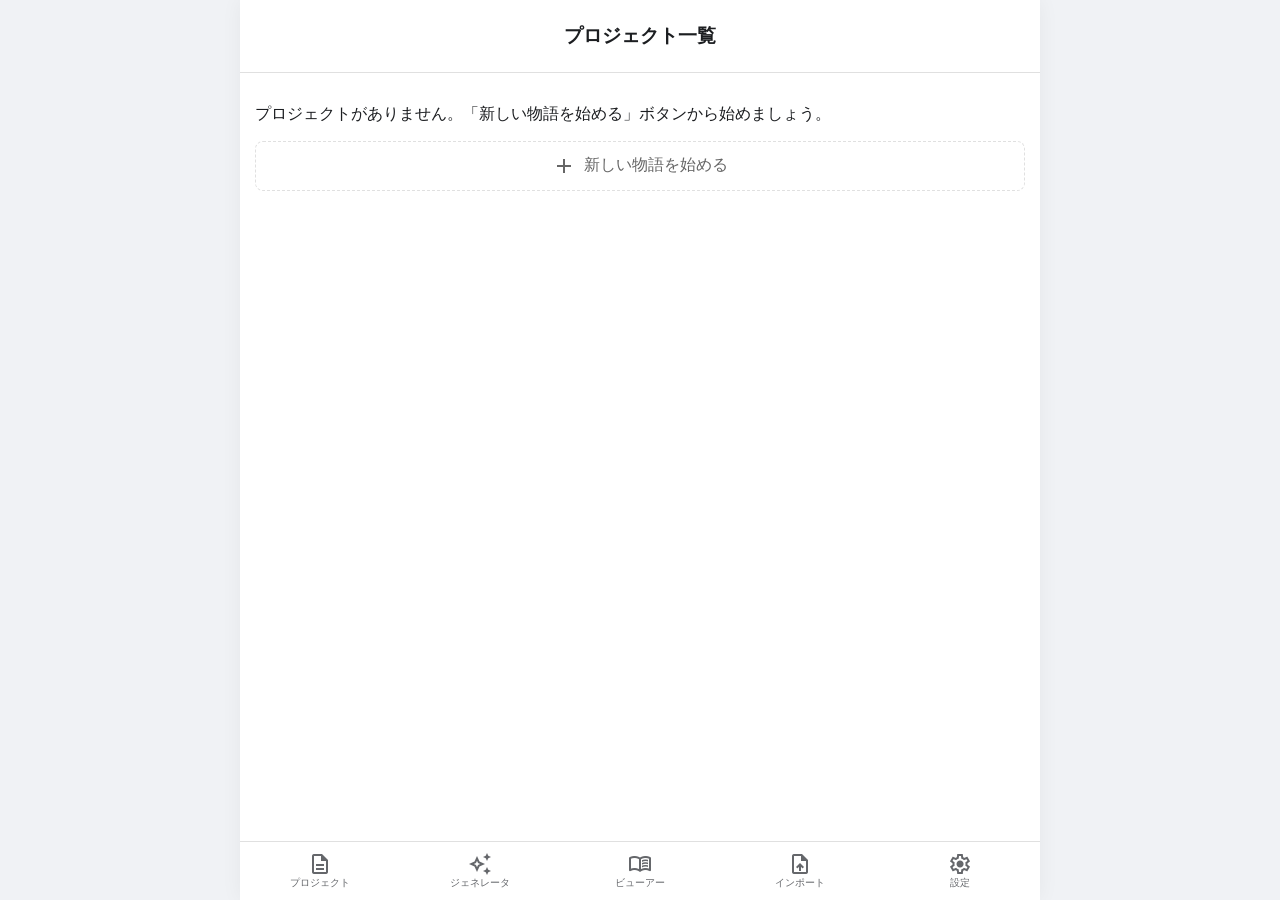
==== index.html @ 687bf442 "initial commit" ====
<!DOCTYPE html>
<html lang="ja">
<head>
  <meta charset="UTF-8">
  <meta name="viewport" content="width=device-width, initial-scale=1.0">
  <title>AI協創インタラクティブノベル</title>
  <link rel="stylesheet" href="style.css">
  <link rel="stylesheet" href="https://fonts.googleapis.com/css2?family=Material+Symbols+Outlined:opsz,wght,FILL,GRAD@24,400,0,0" />
  <style>
    .card-meta {
      font-size: 0.8em;
      color: #666;
      margin-top: -10px;
    }
  </style>
</head>
<body>

  <!-- Page: Project List -->
  <div id="project-list-page" class="page">
    <header class="page-header">
      <h1>プロジェクト一覧</h1>
      <!-- ヘッダーのアクションボタンはフッターに移動 -->
    </header>
    <main class="page-content" id="project-cards-container">
      <!-- Project cards will be inserted here by JavaScript -->
      <button id="new-project-btn" class="add-list-item-btn"><span class="material-symbols-outlined">add</span>新しい物語を始める</button>
    </main>
    <input type="file" id="import-file-input" accept=".json" style="display: none;">
    <footer class="app-menu">
      <button class="app-menu-btn active" data-target="project-list-page"><span class="material-symbols-outlined">description</span><span class="app-menu-label">プロジェクト</span></button>
      <button class="app-menu-btn" data-action="open-generator"><span class="material-symbols-outlined">auto_awesome</span><span class="app-menu-label">ジェネレータ</span></button>
      <button class="app-menu-btn" data-action="open-viewer"><span class="material-symbols-outlined">menu_book</span><span class="app-menu-label">ビューアー</span></button>
      <button class="app-menu-btn" data-action="import"><span class="material-symbols-outlined">upload_file</span><span class="app-menu-label">インポート</span></button>
      <div id="footer-menu-container" class="app-menu-btn">
        <div id="footer-menu-options" style="display: none;">
            <button id="theme-toggle-btn" class="input-mode-btn" title="テーマ切替"><span class="material-symbols-outlined">dark_mode</span></button>
            <button id="api-key-settings-btn" class="input-mode-btn" title="APIキー設定"><span class="material-symbols-outlined">vpn_key</span></button>
        </div>
        <button id="main-footer-menu-btn" class="app-menu-btn" style="padding:0; margin:0;"><span class="material-symbols-outlined">settings</span><span class="app-menu-label">設定</span></button>
      </div>
    </footer>
  </div>

  <!-- Page: Project Detail (Episode List) -->
  <div id="project-detail-page" class="page" style="display: none;">
    <header class="page-header sticky">
      <button class="back-btn" data-target="project-list-page"><span class="material-symbols-outlined">arrow_back</span></button>
      <div class="header-title-group">
        <h1 id="project-title">プロジェクトタイトル</h1>
        <button id="edit-project-title-btn" class="edit-title-btn"><span class="material-symbols-outlined">edit_square</span></button>
      </div>
      <button id="project-settings-btn" class="header-action-btn settings-btn"><span class="material-symbols-outlined">settings</span></button>
    </header>
    <main class="page-content" id="episode-cards-container">
      <!-- Episode cards will be inserted here by JavaScript -->
      <button id="new-episode-btn" class="add-list-item-btn"><span class="material-symbols-outlined">add</span>新しいエピソードを作成</button>
    </main>
    <footer class="app-menu">
      <button id="footer-back-to-project-list" class="app-menu-btn active"><span class="material-symbols-outlined">description</span><span class="app-menu-label">プロジェクト</span></button>
      <button class="app-menu-btn" data-action="open-generator"><span class="material-symbols-outlined">auto_awesome</span><span class="app-menu-label">ジェネレータ</span></button>
      <button class="app-menu-btn" data-action="open-viewer"><span class="material-symbols-outlined">menu_book</span><span class="app-menu-label">ビューアー</span></button>
      <button class="app-menu-btn" data-action="import"><span class="material-symbols-outlined">upload_file</span><span class="app-menu-label">インポート</span></button>
      <div class="app-menu-btn"> <!-- idは重複させないため、project-list-pageのものだけにする -->
        <div style="display: none;"> <!-- このページのメニューは機能しないため非表示 -->
            <button class="input-mode-btn" title="テーマ切替"><span class="material-symbols-outlined">dark_mode</span></button>
            <button class="input-mode-btn" title="APIキー設定"><span class="material-symbols-outlined">vpn_key</span></button>
        </div>
        <button class="app-menu-btn" style="padding:0; margin:0;"><span class="material-symbols-outlined">settings</span><span class="app-menu-label">設定</span></button>
      </div>
    </footer>
  </div>

  <!-- Page: Episode Editor -->
  <div id="episode-editor-page" class="page" style="display: none;">
    <header class="page-header sticky">
      <button class="back-btn" data-target="project-detail-page"><span class="material-symbols-outlined">arrow_back</span></button>
      <div class="header-title-group">
        <!-- 文字数インジケーターコンテナ -->
        <div id="char-count-indicator-container" class="char-count-indicator">
          <div class="indicator-track">
            <div class="indicator-point">少</div>
            <div class="indicator-point">適切</div>
            <div class="indicator-point">多</div>
            <div id="indicator-marker" class="indicator-marker"></div>
          </div>
          <span id="episode-char-count" class="char-count-display"></span>
        </div>
        <h1 id="episode-title">エピソードタイトル</h1>
        <button id="edit-episode-title-btn" class="edit-title-btn"><span class="material-symbols-outlined">edit_square</span></button>
      </div>
      <!-- Header Menu -->
      <div id="header-menu-container">
        <button id="header-menu-btn" class="header-action-btn"><span class="material-symbols-outlined">more_vert</span></button>
        <div id="header-menu-popover" class="popover" style="display: none;">
          <!-- Character Manager -->
          <button id="manage-characters-btn" class="popover-action-btn"><span class="material-symbols-outlined">group</span>キャラクター管理</button>
          <button id="ai-settings-btn" class="popover-action-btn"><span class="material-symbols-outlined">psychology_alt</span>AI設定</button>
          <button id="add-character-btn" class="popover-action-btn"><span class="material-symbols-outlined">person_add</span>キャラクター追加</button>
          <button id="complete-episode-btn" class="popover-action-btn" title="このエピソードを完了させます"><span class="material-symbols-outlined">check_circle</span>エピソード完了</button>
        </div>
      </div>
    </header>
    <main class="page-content" id="chat-container">
      <!-- Chat messages will be inserted here -->
    </main>
    <footer class="chat-footer">
      <div class="input-bar">
        <textarea id="player-input" placeholder="ここに「行動」「発言」「心の声」を入力..." rows="2"></textarea>
        <div class="input-bar-controls">
          <div class="length-slider-container">
            <span id="length-value-display">200</span>
            <input type="range" id="length-control-slider" min="100" max="1000" step="100" value="200">
          </div>
          <div class="chat-buttons">
            <button id="ai-generate-btn" class="chat-control-btn" title="入力してAIに応答を生成させる"><span class="material-symbols-outlined">auto_awesome</span></button>
            <div id="input-mode-container">
              <div id="input-mode-options" style="display: none;">
                <button class="input-mode-btn" data-mode="system" title="システム指示"><span class="material-symbols-outlined">settings_suggest</span></button>
                <button class="input-mode-btn" data-mode="thought" title="心の声"><span class="material-symbols-outlined">psychology</span></button>
                <button class="input-mode-btn" data-mode="speech" title="発言"><span class="material-symbols-outlined">record_voice_over</span></button>
                <button class="input-mode-btn" data-mode="action" title="行動"><span class="material-symbols-outlined">directions_run</span></button>
              </div>
              <button id="main-input-mode-btn" class="input-mode-btn active" data-mode="action" title="入力モード切替"><span class="material-symbols-outlined">directions_run</span></button>
            </div>
            <button id="send-only-btn" class="chat-control-btn" title="入力のみ追加（AI応答なし）"><span class="material-symbols-outlined">send</span></button>
          </div>
        </div>
      </div>
    </footer>
  </div>

  <!-- Settings Modal -->
  <div id="settings-modal-overlay" style="display: none;">
    <div id="settings-modal">
      <h2>プロジェクト設定</h2>
      <div class="modal-content">
        <label for="world-setting-input">世界観</label>
        <textarea id="world-setting-input" rows="5" placeholder="例: 剣と魔法が存在する中世ヨーロッパ風のファンタジー世界。エルフやドワーフなどの亜人も共存している。"></textarea>

        <label for="protagonist-setting-input">主人公設定</label>
        <textarea id="protagonist-setting-input" rows="3" placeholder="例: 17歳の高校生、鈴木太郎。ある日トラックに轢かれ異世界へ。特別なスキルはないが、持ち前の人の良さと現代知識で困難を乗り越える。"></textarea>

        <label for="protagonist-pronoun-input">主人公の一人称代名詞</label>
        <input type="text" id="protagonist-pronoun-input" placeholder="例: 俺、私、僕 (AIが一人称視点で描写する際に使用)">

        <div class="modal-label-group">
          <label>プロジェクト全体の登場人物</label>
          <button id="add-project-character-btn" class="add-char-in-modal-btn"><span class="material-symbols-outlined">person_add</span>追加</button>
        </div>
        <div id="project-character-editor" class="character-editor-container">
          <div id="project-character-list-container" class="character-list-column">
            <!-- Character list will be rendered here -->
          </div>
          <div id="project-character-detail-area" class="character-detail-column" style="display: none;">
            <label for="edit-char-name-input">名前</label>
            <input type="text" id="edit-char-name-input" placeholder="キャラクター名">
            <label for="edit-char-faction-input">勢力</label>
            <div class="faction-input-wrapper">
              <input type="text" id="edit-char-faction-input" list="faction-suggestions" placeholder="所属する勢力名 (例: 王国, ギルド)" class="has-icon">
              <datalist id="faction-suggestions"></datalist>
            </div>
            <label for="edit-char-desc-input">説明</label>
            <textarea id="edit-char-desc-input" rows="4" placeholder="キャラクター説明"></textarea>
            <button id="delete-char-btn" class="delete-char-btn"><span class="material-symbols-outlined">delete</span>このキャラクターを削除</button>
          </div>
        </div>
      </div>
      <!-- ボタンは自動保存化に伴い不要になったため削除 -->
    </div>
  </div>

  <!-- Character Modal -->
  <div id="character-modal-overlay" style="display: none;">
    <div id="character-modal">
      <h2>キャラクター追加</h2>
      <div class="modal-content">
        <label for="character-name-input">キャラクター名</label>
        <input type="text" id="character-name-input" placeholder="例: 剣士アレク">

        <label for="character-desc-input">キャラクター説明</label>
        <textarea id="character-desc-input" rows="4" placeholder="例: 王国一の剣の腕を持つが、お人好しな性格。"></textarea>
      </div>
      <div class="modal-actions">
        <button id="close-character-btn" class="modal-action-btn" title="閉じる"><span class="material-symbols-outlined">close</span></button>
        <button id="save-character-btn" class="modal-action-btn primary" title="保存"><span class="material-symbols-outlined">save</span></button>
      </div>
    </div>
  </div>

  <!-- Character Management Modal -->
  <div id="character-management-modal-overlay" style="display: none;">
    <div id="character-management-modal">
      <h2>キャラクター管理</h2>
      <div class="modal-content">
        <p class="modal-description">このエピソードに登場させるキャラクターを選択してください。</p>
        <div id="character-list-popover" class="character-list-in-modal">
          <!-- Character list will be rendered here by JS -->
        </div>
      </div>
      <div class="modal-actions">
        <button id="close-character-management-btn" class="modal-action-btn" title="閉じる"><span class="material-symbols-outlined">close</span></button>
      </div>
    </div>
  </div>

  <!-- AI Settings Modal -->
  <div id="ai-settings-modal-overlay" style="display: none;">
    <div id="ai-settings-modal">
      <h2>AI設定</h2>
      <div class="modal-content">
        <div class="setting-row">
          <label>AIの視点</label>
          <div id="perspective-buttons" class="button-group">
            <button class="perspective-btn" data-perspective="third">三人称</button>
            <button class="perspective-btn" data-perspective="first">一人称</button>
          </div>
        </div>
      </div>
      <div class="modal-actions">
        <button id="close-ai-settings-btn" class="modal-action-btn" title="閉じる"><span class="material-symbols-outlined">close</span></button>
        <button id="save-ai-settings-btn" class="modal-action-btn primary" title="保存"><span class="material-symbols-outlined">save</span></button>
      </div>
    </div>
  </div>

  <!-- Novel Viewer Modal -->
  <div id="novel-viewer-overlay" style="display: none;">
    <div id="novel-viewer">
      <div class="novel-page">
        <div id="novel-content" class="novel-content-inner">
          <!-- Novel text will be rendered here -->
        </div>
      </div>
    </div>
    <button id="next-episode-btn" class="novel-viewer-nav-btn left" style="display: none;" title="次のエピソードへ">
      <span class="material-symbols-outlined">chevron_left</span>
    </button>
    <button id="close-novel-viewer-btn" class="novel-viewer-close-btn">
      <span class="material-symbols-outlined">close</span>
    </button>
  </div>

  <!-- Viewer Selection Modal -->
  <div id="viewer-selection-modal-overlay" style="display: none;">
    <div id="viewer-selection-modal">
      <h2 id="viewer-selection-title">プロジェクトを選択</h2>
      <div id="viewer-selection-content" class="modal-content">
        <!-- Project/Episode list will be rendered here -->
      </div>
      <div class="modal-actions">
        <button id="viewer-selection-back-btn" class="modal-action-btn" title="戻る" style="display: none;"><span class="material-symbols-outlined">arrow_back</span></button>
        <button id="close-viewer-selection-btn" class="modal-action-btn" title="閉じる"><span class="material-symbols-outlined">close</span></button>
      </div>
    </div>
  </div>

  <!-- Global Loading Overlay -->
  <div id="global-loading-overlay" style="display: none;">
    <div id="loading-text" class="loading-text"></div>
  </div>

  <!-- Generator Modal -->
  <div id="generator-modal-overlay" style="display: none;">
    <div id="generator-modal">
      <h2>ジェネレーター</h2>
      <div class="modal-content">
        <!-- Main Generator Screen -->
        <div id="generator-main-screen">
          <p class="modal-description">生成したい項目を選択してください。</p>
          <div id="generator-grid">
            <button class="generator-btn" data-generator="world"><span class="material-symbols-outlined">public</span><span>世界観</span></button>
            <button class="generator-btn" data-generator="protagonist"><span class="material-symbols-outlined">person</span><span>主人公</span></button>
            <button class="generator-btn" data-generator="character"><span class="material-symbols-outlined">groups</span><span>キャラクター</span></button>
            <button class="generator-btn unimplemented" data-generator="event"><span class="unimplemented-tag">未実装</span><span class="material-symbols-outlined">bolt</span><span>導入イベント</span></button>
            <button class="generator-btn unimplemented" data-generator="quest"><span class="unimplemented-tag">未実装</span><span class="material-symbols-outlined">flag</span><span>目的/クエスト</span></button>
            <button class="generator-btn unimplemented" data-generator="item"><span class="unimplemented-tag">未実装</span><span class="material-symbols-outlined">diamond</span><span>アイテム</span></button>
            <button class="generator-btn unimplemented" data-generator="naming"><span class="unimplemented-tag">未実装</span><span class="material-symbols-outlined">badge</span><span>ネーミング</span></button>
          </div>
        </div>

        <!-- World Generator Screen -->
        <div id="generator-world-screen" style="display: none;">
          <div class="generator-screen-header">
            <button id="back-to-generator-main-btn" class="back-btn"><span class="material-symbols-outlined">arrow_back</span></button>
            <h3>世界観ジェネレーター</h3>
          </div>
          <label for="world-keywords-input">キーワード</label>
          <textarea id="world-keywords-input" rows="2" placeholder="例: 魔法, 荒廃した世界, スチームパンク"></textarea>
          <button id="generate-world-btn" class="generate-btn-main"><span class="material-symbols-outlined">auto_awesome</span>生成する</button>
          <label for="world-result-output">生成結果</label>
          <textarea id="world-result-output" rows="6" placeholder="ここに世界観の設定が生成されます..."></textarea>
          <button id="regenerate-world-btn" class="regenerate-btn"><span class="material-symbols-outlined">replay</span>再生成</button>
          <p class="modal-description">この設定をどうしますか？</p>
          <div class="generator-action-buttons">
            <button id="create-project-from-world-btn" class="action-btn-secondary">新規プロジェクトとして作成</button>
            <button id="copy-world-to-project-btn" class="action-btn-secondary">既存プロジェクトにコピー</button>
          </div>
        </div>

        <!-- Protagonist Generator Screen -->
        <div id="generator-protagonist-screen" style="display: none;">
          <div class="generator-screen-header">
            <button class="back-to-generator-main-btn back-btn"><span class="material-symbols-outlined">arrow_back</span></button>
            <h3>主人公ジェネレーター</h3>
          </div>
          <label for="protagonist-keywords-input">キーワード</label>
          <textarea id="protagonist-keywords-input" rows="2" placeholder="例: 高校生, 優しい, 巻き込まれ体質"></textarea>
          <button id="generate-protagonist-btn" class="generate-btn-main"><span class="material-symbols-outlined">auto_awesome</span>生成する</button>
          <label for="protagonist-result-output">生成結果</label>
          <textarea id="protagonist-result-output" rows="6" placeholder="ここに主人公の設定が生成されます..."></textarea>
          <button id="regenerate-protagonist-btn" class="regenerate-btn"><span class="material-symbols-outlined">replay</span>再生成</button>
          <p class="modal-description">この設定をどうしますか？</p>
          <div class="generator-action-buttons">
            <button id="create-project-from-protagonist-btn" class="action-btn-secondary">新規プロジェクトの主人公に設定</button>
            <button id="copy-protagonist-to-project-btn" class="action-btn-secondary">既存プロジェクトの主人公に設定</button>
          </div>
        </div>

        <!-- Character Generator Screen -->
        <div id="generator-character-screen" style="display: none;">
          <div class="generator-screen-header">
            <button class="back-to-generator-main-btn back-btn"><span class="material-symbols-outlined">arrow_back</span></button>
            <h3>キャラクタージェネレーター</h3>
          </div>
          <label for="character-keywords-input">キーワード</label>
          <textarea id="character-keywords-input" rows="2" placeholder="例: 寡黙な剣士, 元暗殺者, 甘いもの好き"></textarea>
          <button id="generate-character-btn" class="generate-btn-main"><span class="material-symbols-outlined">auto_awesome</span>生成する</button>
          <label for="character-result-output">生成結果</label>
          <textarea id="character-result-output" rows="6" placeholder="ここにキャラクターの設定が生成されます..."></textarea>
          <button id="regenerate-character-btn" class="regenerate-btn"><span class="material-symbols-outlined">replay</span>再生成</button>
          <p class="modal-description">この設定をどうしますか？</p>
          <div class="generator-action-buttons">
            <button id="copy-character-to-project-btn" class="action-btn-secondary">既存プロジェクトに追加</button>
          </div>
        </div>
      </div>
      <div class="modal-actions">
        <button id="close-generator-btn" class="modal-action-btn" title="閉じる"><span class="material-symbols-outlined">close</span></button>
      </div>
    </div>
  </div>

  <!-- Generator Project Selection Modal -->
  <div id="generator-project-selection-overlay" style="display: none;">
    <div id="generator-project-selection-modal">
      <h2>コピー先のプロジェクトを選択</h2>
      <div class="modal-content">
        <ul id="generator-project-selection-list" class="viewer-selection-list">
          <!-- Project list will be rendered here -->
        </ul>
      </div>
      <div class="modal-actions">
        <button id="close-generator-project-selection-btn" class="modal-action-btn" title="閉じる"><span class="material-symbols-outlined">close</span></button>
      </div>
    </div>
  </div>

   <script src="script.js"></script>
   <script src="generator.js"></script>
</body>
</html>
---- style.css ----
/* --- Color Variables --- */
:root {
  --bg-color: #f0f2f5;
  --page-bg-color: #ffffff;
  --text-color: #1c1e21;
  --secondary-text-color: #666;
  --border-color: #e0e0e0;
  --card-bg-color: #f9f9f9;
  --card-border-color: #e9e9e9;
  --icon-color: #65676b;
  --fab-bg-color: #007bff;
  --fab-text-color: white;
  --player-bubble-bg: #0084ff;
  --player-bubble-text: white;
  --ai-bubble-bg: #e4e6eb;
  --ai-bubble-text: #050505;
  --system-question-bg: #fffbe6;
  --system-question-border: #ffe58f;
  --system-question-text: #8a6d3b;
  --player-system-bg: #e7f3ff;
  --player-system-text: #005a9e;
  --player-system-border: #b3d7ff;
  --input-bar-border: #ccc;
  --input-bar-bg: #fff;
  --slider-track-bg: #ddd;
  --modal-overlay-bg: rgba(0, 0, 0, 0.6);
}

.dark-mode {
  --bg-color: #18191a;
  --page-bg-color: #242526;
  --text-color: #e4e6eb;
  --secondary-text-color: #b0b3b8;
  --border-color: #3a3b3c;
  --card-bg-color: #3a3b3c;
  --card-border-color: #4e4f50;
  --icon-color: #b0b3b8;
  --ai-bubble-bg: #3a3b3c;
  --ai-bubble-text: #e4e6eb;
  --system-question-bg: #4d442a;
  --system-question-border: #6e5f3a;
  --system-question-text: #fffbe6;
  --player-system-bg: #004a7c;
  --player-system-text: #e7f3ff;
  --player-system-border: #005a9e;
  --input-bar-border: #4e4f50;
  --input-bar-bg: #3a3b3c;
  --slider-track-bg: #555;
  --add-bubble-btn-color: var(--secondary-text-color);
  --modal-overlay-bg: rgba(0, 0, 0, 0.8);
}

/* --- General --- */
body {
  font-family: -apple-system, BlinkMacSystemFont, 'Segoe UI', Roboto, 'Helvetica Neue', Arial, sans-serif;
  margin: 0;
  background-color: var(--bg-color);
  color: var(--text-color);
  -webkit-font-smoothing: antialiased;
  -moz-osx-font-smoothing: grayscale;
}

/* --- Page Layout --- */
.page {
  display: flex;
  flex-direction: column;
  min-height: 100vh;
  max-width: 800px;
  margin: 0 auto;
  background-color: var(--page-bg-color);
  box-shadow: 0 0 20px rgba(0, 0, 0, 0.05);
}

.page-header {
  display: flex;
  align-items: center;
  padding: 10px 10px; /* 左右のpaddingを少し詰める */
  border-bottom: 1px solid var(--border-color);
}

.page-header.sticky {
  position: sticky;
  top: 0;
  background-color: var(--page-bg-color);
  z-index: 10;
}

.header-title-group {
  display: flex;
  align-items: center;
  margin: 0 auto; /* 左右のマージンを自動で設定し、グループ自体を中央に配置 */
  min-width: 0; /* タイトルが長い場合にレイアウトが崩れるのを防ぐ */
}

.page-header h1 {
  font-size: 1.2em;
  padding: 0 10px;
  /* タイトルが長い場合に省略記号を表示 */
  overflow: hidden;
  text-overflow: ellipsis;
  white-space: nowrap;
  text-align: center;
  flex-grow: 1; /* 残りのスペースを埋めるようにして、後続の要素を右に押しやる */
}

.char-count-display {
  font-size: 0.7em; /* フォントをさらに小さく */
  font-weight: bold;
  color: var(--secondary-text-color);
  background-color: var(--bg-color);
  padding: 2px 6px; /* パディングを調整 */
  border-radius: 8px; /* 角丸を調整 */
  white-space: nowrap;
  /* margin-right は親要素で管理するため削除 */
}

.edit-title-btn {
  background: none;
  border: none;
  cursor: pointer;
  padding: 0 5px;
  opacity: 0.6;
  color: var(--icon-color);
  display: inline-flex;
  align-items: center;
  justify-content: center;
}

.edit-title-btn .material-symbols-outlined {
  font-size: 20px; /* アイコンのサイズを調整 */
}

.page-content {
  flex-grow: 1;
  padding: 15px;
  overflow-y: auto;
  /* 下部アプリメニューに隠れないように、十分な下パディングを確保 */
  padding-bottom: 80px;
  overscroll-behavior-y: contain; /* スクロールの連鎖を防ぐ */
}

/* --- Buttons --- */
.back-btn {
  background: none;
  border: none;
  cursor: pointer;
  padding: 5px; /* クリック領域を確保 */
  display: inline-flex;
  align-items: center;
  justify-content: center;
  color: var(--icon-color);
  margin-left: -5px; /* 左端に寄せる */
}
.back-btn .material-symbols-outlined {
  font-size: 24px;
}

.settings-btn {
  background: none;
  border: none;
  font-size: 1.5em;
  cursor: pointer;
  padding: 0 10px;
}
.settings-btn .material-symbols-outlined {
  font-size: 24px;
  vertical-align: middle; /* アイコンの縦位置を中央に */
}

.header-action-btn {
  background: none;
  border: none;
  cursor: pointer;
  padding: 0 5px;
  color: var(--icon-color);
  display: inline-flex;
  align-items: center;
  justify-content: center;
}

#header-menu-container {
  position: relative;
  margin-left: auto; /* 右寄せにする */
  display: flex; /* 中のボタンを垂直中央に配置するため */
  align-items: center;
}

.popover-action-btn {
  display: flex;
  align-items: center;
  width: 100%;
  padding: 10px 15px;
  background: none;
  border: none;
  text-align: left;
  cursor: pointer;
  font-size: 0.95em;
  color: var(--text-color);
}
.popover-action-btn .material-symbols-outlined {
  margin-right: 15px;
  color: var(--icon-color);
}

.popover {
  position: absolute;
  top: 100%;
  right: 0;
  background-color: var(--page-bg-color);
  border: 1px solid var(--border-color);
  border-radius: 8px;
  box-shadow: 0 4px 12px rgba(0,0,0,0.15);
  width: 280px;
  max-height: 300px;
  overflow-y: auto;
  z-index: 1010;
  padding: 5px 0; /* 上下のpaddingを調整 */
}

.popover-list-item {
  display: flex;
  align-items: center;
  padding: 8px;
  border-radius: 4px;
}

.popover-list-item:hover {
  background-color: var(--bg-color);
}

.popover-list-item input[type="checkbox"] {
  margin-right: 10px;
  flex-shrink: 0;
}

.popover-list-item label {
  font-size: 0.9em;
  white-space: nowrap;
  overflow: hidden;
  text-overflow: ellipsis;
}

/* --- Card Layout --- */
.card {
  background: var(--card-bg-color);
  border: 1px solid var(--card-border-color);
  border-radius: 8px;
  padding: 15px;
  margin-bottom: 15px;
  display: flex;
  justify-content: space-between;
  align-items: center;
}

.project-card {
  display: block; /* flexを解除し、中のdivが縦に並ぶようにする */
  cursor: pointer; /* クリック可能であることを示す */
}

.project-card-title {
  margin-bottom: 10px;
  border-bottom: 1px solid var(--border-color);
  padding-bottom: 10px;
}

.project-card-details {
  display: flex;
  justify-content: space-between;
  align-items: center;
}

.project-card-meta {
  font-size: 0.8em;
  color: var(--secondary-text-color);
}

.project-card-meta p {
  margin: 0;
  line-height: 1.4;
}

.episode-card {
  display: block; /* flexレイアウトを解除して縦に並べる */
}

.card-main-row {
  display: flex;
  justify-content: space-between;
  align-items: center;
  /* あらすじがある場合に備えて、下に少し余白を設ける */
  padding-bottom: 10px;
  margin-bottom: 10px;
}

.card-summary {
  font-size: 0.85em;
  color: var(--secondary-text-color);
  margin-top: 10px;
  padding-top: 10px;
  border-top: 1px solid var(--border-color);
  white-space: pre-wrap; /* Allow wrapping */
}

.card h3, .card h4 {
  margin: 0; /* マージンをリセット */
  font-size: 1.1em;
  white-space: nowrap;
  overflow: hidden;
  text-overflow: ellipsis;
}

.card-actions button {
  margin-left: 10px;
  padding: 8px 12px;
  border: 1px solid var(--border-color);
  border-radius: 5px;
  cursor: pointer;
  background-color: var(--page-bg-color);
}
.card-actions {
  display: flex;
  align-items: center;
  flex-shrink: 0; /* アイコンが縮まないようにする */
}

.card-actions .open-project-btn, .card-actions .open-episode-btn {
  background-color: var(--fab-bg-color);
  color: var(--fab-text-color);
  border-color: var(--fab-bg-color);
}

.insertion-menu button {
  background: none;
  border: none;
  color: var(--icon-color);
  cursor: pointer;
  padding: 5px;
  border-radius: 50%;
}

.card-actions .delete-project-btn, .card-actions .delete-episode-btn {
  color: #dc3545;
  border-color: #dc3545;
}

.card-icon-btn {
  background: none !important;
  border: none !important;
  color: var(--icon-color) !important;
  padding: 5px !important;
  opacity: 0.8;
  margin-left: 5px !important;
  transition: opacity 0.2s;
}

.card-icon-btn:hover {
  opacity: 1;
}

.add-list-item-btn {
  display: flex;
  align-items: center;
  justify-content: center;
  width: 100%;
  padding: 12px;
  margin-top: 15px;
  border: 1px dashed var(--border-color);
  border-radius: 8px;
  background-color: transparent;
  color: var(--secondary-text-color);
  cursor: pointer;
  font-size: 1em;
  transition: background-color 0.2s, border-color 0.2s, color 0.2s;
}
.add-list-item-btn:hover {
  background-color: var(--card-bg-color);
  border-color: var(--fab-bg-color);
  color: var(--fab-bg-color);
}
.add-list-item-btn .material-symbols-outlined {
  margin-right: 8px;
}

/* --- App Menu --- */
.app-menu {
  position: fixed;
  bottom: 0;
  left: 50%;
  transform: translateX(-50%);
  width: 100%;
  max-width: 800px;
  display: flex;
  justify-content: space-around;
  background-color: var(--page-bg-color);
  border-top: 1px solid var(--border-color);
  padding: 5px 0;
}

.app-menu-btn {
  background: none;
  border: none;
  cursor: pointer;
  color: var(--icon-color);
  display: flex;
  flex-direction: column;
  align-items: center;
  padding: 5px;
  flex: 1; /* flexアイテムとして均等にスペースを占有する */
  font-size: 10px;
}
/* --- Episode Editor --- */
.chat-message {
  padding: 10px 15px;
  border-radius: 18px;
  margin-bottom: 10px;
  max-width: 85%;
  word-wrap: break-word;
  position: relative; /* For bubble actions positioning */
}

.chat-message.player {
  background-color: var(--player-bubble-bg);
  color: var(--player-bubble-text);
  margin-left: auto;
  border-bottom-right-radius: 4px;
}

.chat-message.ai {
  background-color: var(--ai-bubble-bg);
  color: var(--ai-bubble-text);
  margin-right: auto;
  position: relative; /* For regenerate button positioning */
  border-bottom-left-radius: 4px;
}

.turn-wrapper {
  display: flex;
  flex-direction: column;
  margin-bottom: 10px;
}

.player-turn {
  align-items: flex-end; /* 右寄せにする */
}

.ai-turn {
  align-items: flex-start; /* 左寄せにする */
}

.dropdown-wrapper {
  position: relative;
  display: inline-block; /* select要素をラップするため */
  margin-bottom: 2px;
}

.dropdown-wrapper::after {
  content: '▼';
  font-size: 0.7em;
  color: var(--secondary-text-color);
  position: absolute;
  right: 10px;
  top: 50%;
  transform: translateY(-50%);
  pointer-events: none; /* 矢印をクリックしてもドロップダウンが開くように */
}

.input-type-dropdown {
  /* Reset */
  -webkit-appearance: none;
  -moz-appearance: none;
  appearance: none;
  /* Custom Style */
  font-size: 0.8em;
  color: var(--secondary-text-color);
  background-color: var(--bg-color);
  border: 1px solid var(--border-color);
  border-radius: 6px;
  padding: 4px 28px 4px 10px; /* 右側に矢印分のスペースを確保 */
  cursor: pointer;
  transition: background-color 0.2s;
}

.input-type-dropdown:hover {
  background-color: var(--card-bg-color);
}

.ai-type-label {
  font-size: 0.8em;
  color: var(--secondary-text-color);
  margin-bottom: 2px;
  padding-left: 8px; /* バブルの角丸に合わせて少し内側に */
}

.insertion-point {
  position: relative;
  height: 20px;
  display: flex;
  align-items: center;
  justify-content: center;
}

.add-bubble-btn {
  background: none;
  border: none;
  color: var(--add-bubble-btn-color, var(--border-color));
  cursor: pointer;
  padding: 0;
  display: flex;
  align-items: center;
  justify-content: center;
  opacity: 0;
  transition: opacity 0.2s, color 0.2s;
}

.insertion-point:hover .add-bubble-btn {
  opacity: 1;
}

.add-bubble-btn:hover {
  color: var(--fab-bg-color);
}

.insertion-menu {
  position: absolute;
  left: 50%;
  transform: translateX(-50%);
  display: flex;
  gap: 10px;
  background-color: var(--page-bg-color);
  padding: 8px;
  border-radius: 8px;
  border: 1px solid var(--border-color);
  box-shadow: 0 2px 10px rgba(0,0,0,0.1);
  z-index: 10;
}

.chat-message p {
  margin: 0.5em 0;
}

.bubble-actions {
  position: absolute;
  top: 50%;
  left: 50%;
  transform: translate(-50%, -50%);
  background-color: rgba(0, 0, 0, 0.4);
  border-radius: 20px;
  padding: 4px 8px;
  display: flex;
  gap: 15px;
  opacity: 0;
  transition: opacity 0.2s;
  pointer-events: none;
  z-index: 5;
}

.bubble-actions button {
  background: none;
  border: none;
  color: white;
  cursor: pointer;
  padding: 0;
  display: flex;
}

.chat-message:hover .bubble-actions {
  opacity: 1;
  pointer-events: auto;
}

.speaker-tag {
  font-size: 0.8em;
  color: var(--secondary-text-color);
  margin-bottom: 4px;
  padding-left: 2px;
}
.chat-message.player .speaker-tag {
  color: rgba(255, 255, 255, 0.8);
}

.chat-message.editing {
  border: 2px solid var(--fab-bg-color);
  padding: 8px 13px; /* borderの分だけpaddingを調整 */
}

.chat-message .bubble-content[contenteditable="true"] {
  outline: none;
  cursor: text;
}

.inline-edit-actions {
  text-align: right;
  margin-top: 8px;
  border-top: 1px solid rgba(128, 128, 128, 0.2);
  padding-top: 8px;
  display: flex;
  justify-content: flex-end;
  gap: 10px;
}

.inline-edit-actions button {
  background: none;
  border: none;
  cursor: pointer;
  color: var(--icon-color);
  display: flex;
  align-items: center;
  padding: 4px;
}

.inline-edit-actions .save-edit-btn {
  color: var(--fab-bg-color);
}

.edit-mode-selector {
  display: flex;
  gap: 8px;
  margin-right: auto; /* 右側の保存・キャンセルボタンから離す */
}

.edit-type-btn {
  background-color: var(--bg-color);
  border: 1px solid var(--border-color);
  border-radius: 50%;
  width: 32px;
  height: 32px;
  display: flex;
  align-items: center;
  justify-content: center;
  cursor: pointer;
  color: var(--icon-color);
}

.edit-type-btn.active {
  background-color: var(--player-system-bg);
  color: var(--fab-bg-color);
  border-color: var(--fab-bg-color);
}

.ai-turn-wrapper {
  display: flex;
  align-items: center;
  justify-content: flex-start; /* 左寄せ */
  margin-right: auto;
}

.regenerate-btn {
  background: none;
  border: none;
  cursor: pointer;
  color: var(--secondary-text-color);
  padding: 5px;
  opacity: 0;
  transition: opacity 0.2s;
}
.ai-turn-wrapper:hover .regenerate-btn {
  opacity: 1;
}

.system-message {
  text-align: center;
  color: var(--secondary-text-color);
  font-size: 0.9em;
}

.system-question {
  margin: 15px auto;
  padding: 10px 15px;
  background-color: var(--system-question-bg);
  border: 1px solid var(--system-question-border);
  border-radius: 8px;
  color: var(--system-question-text);
  font-size: 0.95em;
  max-width: 90%;
  text-align: left;
  word-wrap: break-word;
}

.chat-message.player-system {
  background-color: var(--player-system-bg);
  color: var(--player-system-text);
  border: 1px solid var(--player-system-border);
  margin-left: auto;
}

.chat-footer {
  position: fixed;
  bottom: 0;
  /* 画面中央に配置し、親要素の幅に合わせる */
  left: 50%;
  transform: translateX(-50%);
  width: 100%;
  max-width: 800px;
  background-color: var(--page-bg-color);
  z-index: 20; /* 他の要素より手前に表示 */
}

.input-bar {
  display: flex;
  position: relative;
  border: 1px solid var(--input-bar-border);
  border-radius: 22px;
  background-color: var(--input-bar-bg);
  margin: 10px;
}

.input-bar-controls {
  right: 5px;
  bottom: 5px;
  display: flex;
  flex-direction: column;
  align-items: center;
  padding: 5px 10px;
  flex-shrink: 0; /* コントロール部分が縮まないようにする */
}

.length-slider-container {
  display: flex;
  align-items: center;
  margin-bottom: 5px;
  width: 100px; /* スライダー全体の幅 */
}

#length-value-display {
  font-size: 0.7em;
  color: var(--secondary-text-color);
  width: 30px; /* 数字表示部分の幅 */
  text-align: right;
  margin-right: 5px;
}

#length-control-slider {
  -webkit-appearance: none;
  appearance: none;
  width: 100%;
  height: 5px;
  background: var(--slider-track-bg);
  outline: none;
  border-radius: 5px;
}

.chat-buttons {
  display: flex;
}

#input-mode-container {
  position: relative;
  display: flex;
  flex-direction: column;
  align-items: center;
  margin: 0 5px;
}

/* --- Footer Menu --- */
#footer-menu-container {
  position: relative;
  display: flex;
  flex-direction: column;
  align-items: center;
}

#footer-menu-options {
  display: flex; /* JSで制御 */
  flex-direction: column-reverse; /* アイコンを上方向に展開 */
  position: absolute;
  bottom: 50px; /* main button height + gap */
  gap: 8px;
}

#input-mode-options {
  display: flex;
  flex-direction: column;
  position: absolute;
  bottom: 50px; /* main button height + gap */
  gap: 8px;
}

.input-mode-btn {
  background-color: var(--bg-color);
  border: 1px solid transparent;
  border-radius: 50%;
  width: 40px;
  height: 40px;
  display: flex;
  align-items: center;
  justify-content: center;
  cursor: pointer;
  margin: 0 2px;
  color: var(--icon-color);
}
.input-mode-btn.active {
  background-color: var(--player-system-bg);
  color: var(--fab-bg-color);
}

#player-input {
  flex-grow: 1;
  border: 1px solid #ffffff;
  background-color: #fff;
  border-radius: 22px;
  padding: 10px 10px 10px 15px; /* 右側にコントロール分の余白を確保 */
  font-size: 1em;
  resize: none;
  max-height: 100px;
  overflow-y: auto;
  outline: none;
  box-sizing: border-box;
}
.dark-mode #player-input {
    background-color: var(--input-bar-bg);
    color: var(--text-color);
}

.chat-control-btn {
  background: none;
  border: none;
  color: var(--fab-bg-color);
  cursor: pointer;
  padding: 0 10px;
  display: flex;
  align-items: center;
  justify-content: center;
}
.chat-control-btn:disabled {
  color: var(--secondary-text-color);
  cursor: not-allowed;
}
.chat-control-btn .material-symbols-outlined {
  font-size: 24px;
}

/* --- Settings Modal --- */
#settings-modal-overlay {
  position: fixed;
  top: 0;
  left: 0;
  width: 100%;
  height: 100%;
  background-color: var(--modal-overlay-bg);
  display: block; /* flexからblockに変更 */
  overflow-y: auto; /* コンテンツが画面を超える場合にスクロールを許可 */
  padding: 40px 0; /* 上下に余白を追加 */
  z-index: 1000;
  box-sizing: border-box;
}

#settings-modal {
  background-color: var(--page-bg-color);
  padding: 20px;
  border-radius: 8px;
  width: 90%;
  max-width: 500px;
  box-shadow: 0 5px 15px rgba(0,0,0,0.3);
  margin: 0 auto; /* 水平中央揃え */
  display: flex; /* flexboxレイアウトを有効化 */
  flex-direction: column; /* 子要素を縦に並べる */
  max-height: 90vh; /* 画面の高さの90%を最大高さに設定 */
}

#settings-modal h2 {
  margin-top: 0;
  text-align: center;
}
.modal-content {
  overflow-y: auto; /* コンテンツがはみ出す場合にスクロール */
  flex-grow: 1; /* 残りの高さをすべて埋める */
  margin-bottom: 15px; /* アクションボタンとの間に余白を確保 */
}
.modal-content label {
  display: block;
  margin-top: 15px;
  margin-bottom: 5px;
  font-weight: bold;
}

.modal-content textarea {
  width: 100%;
  padding: 8px;
  border: 1px solid var(--border-color);
  border-radius: 4px;
  font-size: 1em;
  box-sizing: border-box; /* paddingを含めてwidth 100%にする */
}

.modal-content input[type="text"] {
  width: 100%;
  padding: 8px;
  border: 1px solid var(--border-color);
  border-radius: 4px;
  font-size: 1em;
  box-sizing: border-box;
}

.modal-actions {
  margin-top: 20px;
  text-align: right;
}

.modal-action-btn {
  background: none;
  border: 1px solid var(--border-color);
  color: var(--icon-color);
  cursor: pointer;
  padding: 0;
  width: 40px;
  height: 40px;
  border-radius: 50%;
  display: inline-flex;
  align-items: center;
  justify-content: center;
  margin-left: 10px;
  transition: background-color 0.2s, border-color 0.2s;
}

.modal-action-btn.primary {
  background-color: var(--fab-bg-color);
  border-color: var(--fab-bg-color);
  color: var(--fab-text-color);
}

.modal-label-group {
  display: flex;
  justify-content: space-between;
  align-items: center;
  margin-top: 15px;
  margin-bottom: 5px;
}

/* ラベルグループ内のラベルは上下マージンをリセットして中央揃えを正しく機能させる */
.modal-label-group label {
  margin-top: 0;
  margin-bottom: 0;
}

.add-char-in-modal-btn {
  background: none;
  border: 1px solid var(--border-color);
  border-radius: 4px;
  padding: 2px 8px;
  cursor: pointer;
  display: inline-flex;
  align-items: center;
  font-size: 0.8em;
  color: var(--secondary-text-color);
  transition: color 0.2s, border-color 0.2s;
}
.add-char-in-modal-btn:hover {
  color: var(--fab-bg-color);
}
.add-char-in-modal-btn .material-symbols-outlined {
  font-size: 16px;
  margin-right: 4px;
}

.character-list-display {
  max-height: 200px;
  overflow-y: auto;
  border: 1px solid var(--border-color);
  border-radius: 4px;
  padding: 10px;
  min-height: 100px; /* リストが空でも最低限の高さを確保 */
  background-color: var(--bg-color);
}

.character-list-in-modal {
  max-height: 300px;
  overflow-y: auto;
  border: 1px solid var(--border-color);
  border-radius: 4px;
  padding: 10px;
  background-color: var(--bg-color);
}

.modal-description {
  font-size: 0.9em;
  color: var(--secondary-text-color);
  margin-top: 0;
  margin-bottom: 15px;
}

/* --- Character Management Modal --- */
#character-management-modal-overlay {
  position: fixed;
  top: 0;
  left: 0;
  width: 100%;
  height: 100%;
  background-color: var(--modal-overlay-bg);
  display: flex;
  align-items: center;
  justify-content: center;
  z-index: 1000;
}

#character-management-modal {
  background-color: var(--page-bg-color);
  padding: 20px;
  border-radius: 8px;
  width: 90%;
  max-width: 500px;
  box-shadow: 0 5px 15px rgba(0,0,0,0.3);
}

#character-management-modal h2 {
  margin-top: 0;
  text-align: center;
}

.character-list-display-item {
  padding-bottom: 10px;
  margin-bottom: 10px;
  border-bottom: 1px solid #eee;
}
.character-list-display-item:last-child {
  border-bottom: none;
  margin-bottom: 0;
  padding-bottom: 0;
}

.character-editor-container {
  display: flex;
  gap: 15px;
  border: 1px solid var(--border-color);
  border-radius: 4px;
  padding: 10px;
  min-height: 250px;
}

.character-list-column {
  flex: 1;
  overflow-y: auto;
  padding-right: 10px;
}

.character-detail-column {
  flex: 2;
}

.character-detail-column label {
  font-size: 0.85em;
  font-weight: normal;
  color: var(--secondary-text-color);
}
.faction-tabs {
  display: flex;
  flex-wrap: wrap;
  gap: 6px;
  margin-top: 5px;
  margin-bottom: 15px; /* 次のラベルとの間に余白を確保 */
}

.faction-tab {
  padding: 4px 10px;
  font-size: 0.8em;
  background-color: var(--bg-color);
  border: 1px solid var(--border-color);
  color: var(--text-color);
  border-radius: 4px;
  cursor: pointer;
  transition: background-color 0.2s, border-color 0.2s;
}

.faction-tab:hover {
  background-color: var(--card-bg-color);
  border-color: var(--fab-bg-color);
}
.character-detail-column label + input,
.character-detail-column label + textarea {
  margin-top: 5px; /* ラベルと入力欄の間に少し余白を追加 */
}

.character-detail-column input,
.character-detail-column textarea {
  width: 100%;
  box-sizing: border-box;
  padding: 8px;
  border: 1px solid var(--border-color);
  border-radius: 4px;
  font-size: 0.95em;
  margin-bottom: 15px; /* 各入力要素間の余白を確保 */
}

.character-faction-group h3 {
  font-size: 0.9em;
  color: var(--secondary-text-color);
  margin: 15px 0 5px 0;
  padding-bottom: 5px;
  border-bottom: 1px solid var(--border-color);
}

.character-faction-group ul,
.character-list-column ul {
  list-style: none;
  padding: 0;
  margin: 0;
}

.character-list-item {
  padding: 8px 10px;
  border-radius: 4px;
  cursor: pointer;
  font-size: 0.95em;
  white-space: nowrap;
  overflow: hidden;
  text-overflow: ellipsis;
}

.character-list-item:hover {
  background-color: var(--page-bg-color);
}

.character-list-item.active {
  background-color: var(--fab-bg-color);
  color: var(--fab-text-color);
  font-weight: bold;
}

.delete-char-btn {
  background-color: transparent;
  border: none;
  color: #dc3545;
  cursor: pointer;
  font-size: 0.9em;
  display: flex;
  align-items: center;
  justify-content: center;
  padding: 8px 12px;
  margin-top: 15px;
  opacity: 0.8;
  border: 1px solid #dc3545;
  border-radius: 6px;
  width: 100%;
  box-sizing: border-box;
  transition: background-color 0.2s, color 0.2s;
}
.delete-char-btn:hover {
  opacity: 1;
  background-color: #dc3545;
  color: white;
}
.delete-char-btn .material-symbols-outlined {
  font-size: 16px;
  margin-right: 4px;
}
.viewer-selection-list {
  list-style: none;
  padding: 0;
  margin: 0;
  max-height: 400px;
  overflow-y: auto;
}

.viewer-selection-list-item {
  padding: 12px 15px;
  border-bottom: 1px solid var(--border-color);
  cursor: pointer;
  transition: background-color 0.2s;
}

.viewer-selection-list-item:hover {
  background-color: var(--bg-color);
}

.viewer-selection-list-item:last-child {
  border-bottom: none;
}

.modal-actions #viewer-selection-back-btn {
  margin-right: auto;
  margin-left: 0;
}

/* --- Viewer Selection Modal --- */
#viewer-selection-modal-overlay {
  position: fixed;
  top: 0;
  left: 0;
  width: 100%;
  height: 100%;
  background-color: var(--modal-overlay-bg);
  display: flex;
  align-items: center;
  justify-content: center;
  z-index: 1000;
}

#viewer-selection-modal {
  background-color: var(--page-bg-color);
  padding: 20px;
  border-radius: 8px;
  width: 90%;
  max-width: 500px;
  box-shadow: 0 5px 15px rgba(0,0,0,0.3);
}

#viewer-selection-modal h2 {
  margin-top: 0;
  text-align: center;
  font-size: 1.5em; /* 他のモーダルと合わせる */
  color: var(--text-color); /* 明示的に文字色を指定 */
}
/* --- Character Modal --- */
#character-modal-overlay {
  position: fixed;
  top: 0;
  left: 0;
  width: 100%;
  height: 100%;
  background-color: var(--modal-overlay-bg);
  display: flex;
  align-items: center;
  justify-content: center;
  z-index: 1000;
}

#character-modal {
  background-color: var(--page-bg-color);
  padding: 20px;
  border-radius: 8px;
  width: 90%;
  max-width: 500px;
  box-shadow: 0 5px 15px rgba(0,0,0,0.3);
}

#character-modal h2 {
  margin-top: 0;
  text-align: center;
}

#character-modal input[type="text"] {
  width: 100%;
  padding: 8px;
  border: 1px solid var(--border-color);
  border-radius: 4px;
  font-size: 1em;
  box-sizing: border-box;
}

/* --- AI Settings Modal --- */
#ai-settings-modal-overlay {
  position: fixed;
  top: 0;
  left: 0;
  width: 100%;
  height: 100%;
  background-color: var(--modal-overlay-bg);
  display: flex;
  align-items: center;
  justify-content: center;
  z-index: 1000;
}

#ai-settings-modal {
  background-color: var(--page-bg-color);
  padding: 20px;
  border-radius: 8px;
  width: 90%;
  max-width: 500px;
  box-shadow: 0 5px 15px rgba(0,0,0,0.3);
}

#ai-settings-modal h2 {
  margin-top: 0;
  text-align: center;
}

.setting-row {
  display: flex;
  align-items: center;
  justify-content: space-between;
  margin-bottom: 20px;
  gap: 15px; /* 要素間のスペースを確保 */
}

.setting-row label {
  font-weight: normal;
}

.button-group {
  display: flex;
  border: 1px solid var(--border-color);
  border-radius: 6px;
  overflow: hidden;
}

.perspective-btn {
  background-color: transparent;
  border: none;
  padding: 8px 16px;
  cursor: pointer;
  color: var(--secondary-text-color);
  transition: background-color 0.2s, color 0.2s;
}

.perspective-btn.active {
  background-color: var(--fab-bg-color);
  color: var(--fab-text-color);
}

/* --- Novel Viewer --- */
#novel-viewer-overlay {
  position: fixed;
  top: 0;
  left: 0;
  width: 100%;
  height: 100%;
  background-color: var(--bg-color);
  z-index: 2000;
  display: flex;
  align-items: center;
  justify-content: center;
}

#novel-viewer {
  width: 100%;
  height: 100%;
  overflow-x: auto;
  overflow-y: hidden;  
  -webkit-overflow-scrolling: touch; /* for smooth scrolling on iOS */
  scrollbar-width: none; /* Firefox */
  -ms-overflow-style: none;  /* IE 10+ */
}
#novel-viewer::-webkit-scrollbar { /* WebKit */
  display: none;
}

.novel-page {
  display: block;
  height: 100%;
  padding: 40px 60px; /* 左右の余白を広げる */
  box-sizing: border-box;
}

.novel-content-inner {
  writing-mode: vertical-rl;
  text-orientation: mixed;
  height: calc(100vh - 80px); /* 画面の高さから上下のpaddingを引いた値を、このボックスの高さとして固定 */
  font-family: 'Hiragino Mincho ProN', 'MS PMincho', serif;
  font-size: 16px;
  line-height: 2;
  /* column-width: calc(100vh - 80px); */ /* 段の「高さ」を、要素自身の高さと同じ値に設定 */
  column-count: auto; /* 内容に応じて段を自動的に作成 */
  column-gap: 40px; /* 段と段の間の余白 */
}

.novel-content-inner p {
  margin: 0;
}

.novel-title, .novel-episode-title {
  font-weight: bold;
  line-height: 1.5;
}

.novel-title {
  font-size: 1.5em;
}

.novel-viewer-close-btn {
  position: fixed;
  top: 15px;
  right: 15px;
  background: none;
  border: none;
  cursor: pointer;
  color: var(--icon-color);
  z-index: 2010;
  width: 40px;
  height: 40px;
  border-radius: 50%;
  display: flex;
  align-items: center;
  justify-content: center;
}
.novel-viewer-close-btn:hover {
  background-color: rgba(128, 128, 128, 0.2);
}

.novel-viewer-nav-btn {
  position: fixed;
  top: 50%;
  transform: translateY(-50%);
  background: rgba(128, 128, 128, 0.1);
  border: none;
  cursor: pointer;
  color: var(--icon-color);
  z-index: 2010;
  width: 50px;
  height: 80px;
  border-radius: 8px;
  display: flex;
  align-items: center;
  justify-content: center;
  transition: background-color 0.2s;
}
.novel-viewer-nav-btn.left {
  left: 15px;
}

/* --- Global Loading Overlay --- */
#global-loading-overlay {
  position: fixed;
  top: 0;
  left: 0;
  width: 100%;
  height: 100%;
  background-color: var(--modal-overlay-bg); /* 半透明の背景 */
  z-index: 1999; /* 小説ビューワーよりは下、他よりは上 */
  cursor: wait; /* カーソルを待機状態に */
  /* display: flex; JS側で制御するため、ここでは削除 */
  align-items: center;
  justify-content: center;
}

.loading-text {
  color: white;
  font-size: 1.1em;
  font-weight: bold;
  text-align: center;
  padding: 20px;
  max-width: 80%;
  animation: blink-animation 1.8s infinite; /* 既存の点滅アニメーションを再利用 */
}
.char-count-indicator {
  display: flex;
  align-items: center; /* 水平方向の中央揃え */
  gap: 8px; /* バーと文字数の間の隙間 */
  margin-right: 12px;
}

.indicator-track {
  position: relative;
  width: 2px; /* 縦にするので幅を細く */
  height: 40px; /* バーの高さ */
  background-color: var(--border-color);
  border-radius: 1px;
  margin-right: 20px; /* ラベル表示用の余白 */
  display: flex;
  /* 縦にするので不要なプロパティを削除 */
}

.indicator-point {
  position: absolute;
  left: 8px; /* バーの右側に配置 */
  font-size: 9px; /* ラベルのフォントを小さく */
  color: var(--secondary-text-color);
  transform: translateY(-50%); /* 垂直方向の中央揃え */
  white-space: nowrap;
}
.indicator-point:nth-child(1) { top: 0%; }   /* 少 (上) */
.indicator-point:nth-child(2) { top: 50%; }  /* 適切 (中央) */
.indicator-point:nth-child(3) { top: 100%; } /* 多 (下) */

.indicator-marker {
  position: absolute;
  left: 50%; /* バーの中央に配置 */
  width: 8px; /* マーカーを小さく */
  height: 8px; /* マーカーを小さく */
  background-color: var(--fab-bg-color);
  border-radius: 50%;
  transform: translate(-50%, -50%);
  transition: top 0.3s ease; /* topプロパティをアニメーション */
}
.indicator-marker.level-low { top: 0%; }   /* 上 */
.indicator-marker.level-mid { top: 50%; }  /* 中央 */
.indicator-marker.level-high { top: 100%; } /* 下 */

/* --- Responsive Design for smaller screens --- */
@media (max-width: 600px) {
  .page-header h1 {
    text-align: center;
    font-size: 1em; /* タイトルフォントを少し小さくする */
    padding: 0 5px; /* 左右の余白も少し詰める */
  }
}

/* 点滅アニメーション */
@keyframes blink-animation {
  0%, 100% { opacity: 1; }
  50% { opacity: 0.3; }
}

.header-action-btn.blinking {
  animation: blink-animation 1.5s infinite;
  color: var(--fab-bg-color); /* 点滅中は目立つように色を変更 */
}

/* --- Generator Modal --- */
#generator-modal-overlay {
  position: fixed;
  top: 0;
  left: 0;
  width: 100%;
  height: 100%;
  background-color: var(--modal-overlay-bg);
  display: flex;
  align-items: center;
  justify-content: center;
  z-index: 1000;
}

#generator-modal {
  background-color: var(--page-bg-color);
  padding: 20px;
  border-radius: 8px;
  width: 90%;
  max-width: 600px; /* 少し広めにする */
  box-shadow: 0 5px 15px rgba(0,0,0,0.3);
}

#generator-modal h2 {
  margin-top: 0;
  text-align: center;
}

.generator-screen-header {
  display: flex;
  align-items: center;
  margin-bottom: 15px;
  border-bottom: 1px solid var(--border-color);
  padding-bottom: 10px;
}

.generator-screen-header h3 {
  margin: 0;
  font-size: 1.2em;
  flex-grow: 1;
  text-align: center;
  /* 戻るボタンの幅を考慮して少し左に調整 */
  transform: translateX(-15px);
}

.generator-screen-header .back-btn {
  margin-right: 10px;
}

#generator-modal .modal-content label {
  display: block;
  margin-top: 15px;
  margin-bottom: 5px;
  font-weight: bold;
  font-size: 0.9em;
}

#generator-modal .modal-content textarea {
  width: 100%;
  padding: 10px;
  border: 1px solid var(--border-color);
  border-radius: 4px;
  font-size: 0.95em;
  box-sizing: border-box;
  background-color: var(--bg-color);
  color: var(--text-color);
}

.generate-btn-main {
  display: flex;
  align-items: center;
  justify-content: center;
  width: 100%;
  padding: 10px;
  margin-top: 10px;
  margin-bottom: 15px;
  border: none;
  border-radius: 6px;
  background-color: var(--fab-bg-color);
  color: var(--fab-text-color);
  font-size: 1em;
  cursor: pointer;
}
.generate-btn-main .material-symbols-outlined {
  margin-right: 8px;
}

.regenerate-btn, .action-btn-secondary {
  display: inline-flex;
  align-items: center;
  justify-content: center;
  padding: 8px 12px;
  margin-top: 10px;
  border: 1px solid var(--border-color);
  border-radius: 6px;
  background-color: var(--bg-color);
  color: var(--text-color);
  font-size: 0.9em;
  cursor: pointer;
  transition: background-color 0.2s, border-color 0.2s;
}

.regenerate-btn:hover, .action-btn-secondary:hover {
  border-color: var(--fab-bg-color);
}

.regenerate-btn .material-symbols-outlined {
  margin-right: 6px;
}

.generate-btn-main:disabled, .regenerate-btn:disabled {
  opacity: 0.6;
  cursor: not-allowed;
}

.generator-action-buttons {
  display: flex;
  gap: 10px;
  margin-top: 5px;
}

.generator-action-buttons .action-btn-secondary {
  flex: 1; /* ボタンが均等な幅を占めるようにする */
  margin-top: 0; /* 親要素でマージンを管理するためリセット */
}

#generator-grid {
  display: grid;
  grid-template-columns: repeat(auto-fit, minmax(120px, 1fr));
  gap: 15px;
  margin-top: 20px;
}

.generator-btn {
  display: flex;
  flex-direction: column;
  align-items: center;
  justify-content: center;
  padding: 15px;
  background-color: var(--bg-color);
  border: 1px solid var(--border-color);
  border-radius: 8px;
  cursor: pointer;
  transition: background-color 0.2s, border-color 0.2s, color 0.2s;
  color: var(--text-color);
  font-size: 0.9em;
}

.generator-btn:hover {
  background-color: var(--card-bg-color);
  border-color: var(--fab-bg-color);
  color: var(--fab-bg-color);
}

.generator-btn .material-symbols-outlined {
  font-size: 32px;
  margin-bottom: 8px;
}
.generator-btn.unimplemented {
  opacity: 0.6;
  cursor: not-allowed;
  position: relative; /* タグを配置するため */
}

.generator-btn.unimplemented:hover {
  /* ホバーエフェクトを無効化 */
  background-color: var(--bg-color);
  border-color: var(--border-color);
  color: var(--text-color);
}

.unimplemented-tag {
  position: absolute;
  top: 5px;
  right: 5px;
  background-color: var(--secondary-text-color);
  color: var(--page-bg-color);
  font-size: 9px;
  padding: 2px 5px;
  border-radius: 4px;
}

/* --- Generator Project Selection Modal --- */
#generator-project-selection-overlay {
  position: fixed;
  top: 0;
  left: 0;
  width: 100%;
  height: 100%;
  background-color: var(--modal-overlay-bg);
  display: flex;
  align-items: center;
  justify-content: center;
  z-index: 1010; /* Generator modalの上に表示 */
}

#generator-project-selection-modal {
  background-color: var(--page-bg-color);
  padding: 20px;
  border-radius: 8px;
  width: 90%;
  max-width: 500px;
  box-shadow: 0 5px 15px rgba(0,0,0,0.3);
}

#generator-project-selection-modal h2 {
  margin-top: 0;
  text-align: center;
}
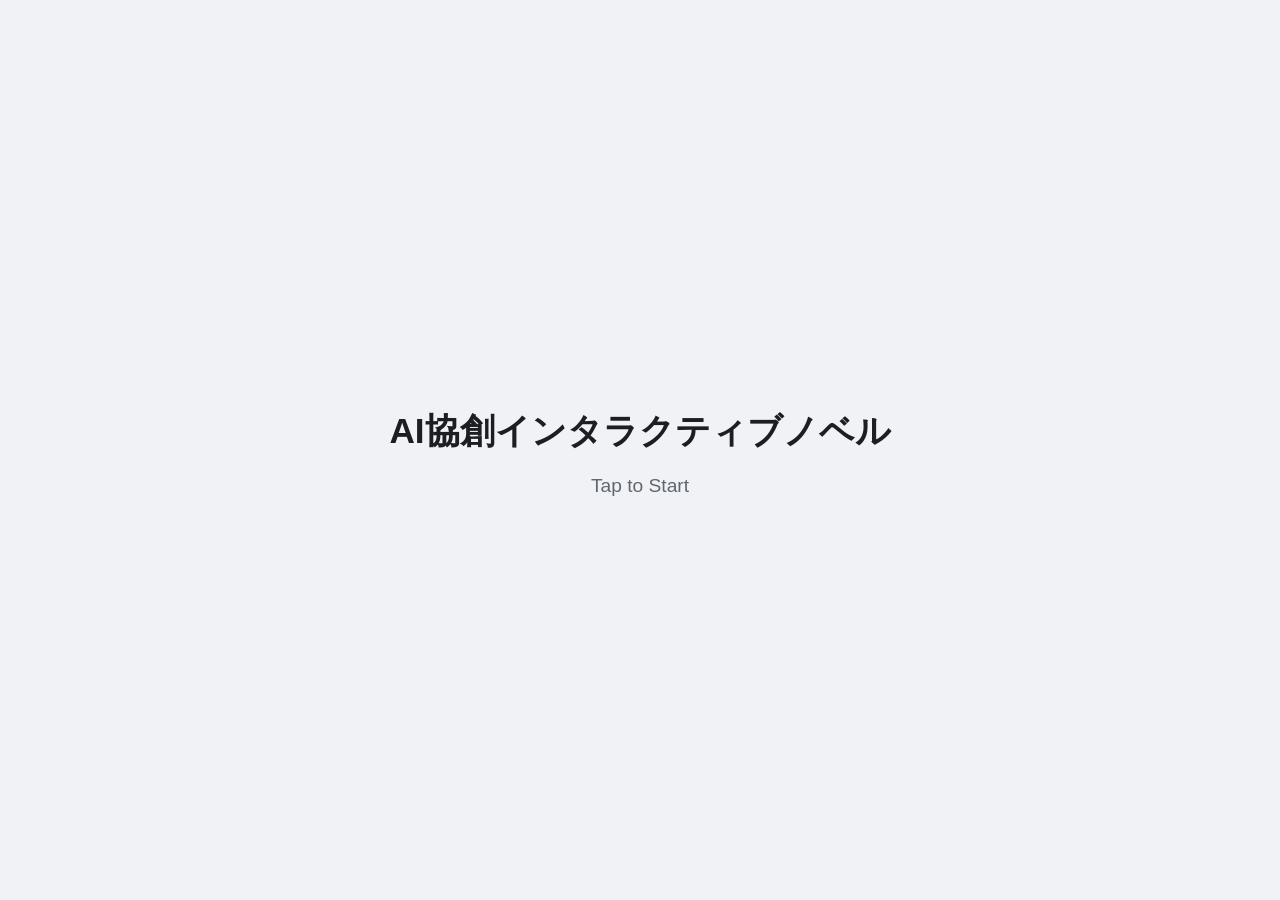
==== commit 99ea25f5: "安定版" ====
--- a/index.html
+++ b/index.html
@@ -4,359 +4,15 @@
   <meta charset="UTF-8">
   <meta name="viewport" content="width=device-width, initial-scale=1.0">
   <title>AI協創インタラクティブノベル</title>
-  <link rel="stylesheet" href="style.css">
-  <link rel="stylesheet" href="https://fonts.googleapis.com/css2?family=Material+Symbols+Outlined:opsz,wght,FILL,GRAD@24,400,0,0" />
-  <style>
-    .card-meta {
-      font-size: 0.8em;
-      color: #666;
-      margin-top: -10px;
-    }
-  </style>
+  <link rel="stylesheet" href="css/top.css">
 </head>
 <body>
-
-  <!-- Page: Project List -->
-  <div id="project-list-page" class="page">
-    <header class="page-header">
-      <h1>プロジェクト一覧</h1>
-      <!-- ヘッダーのアクションボタンはフッターに移動 -->
-    </header>
-    <main class="page-content" id="project-cards-container">
-      <!-- Project cards will be inserted here by JavaScript -->
-      <button id="new-project-btn" class="add-list-item-btn"><span class="material-symbols-outlined">add</span>新しい物語を始める</button>
-    </main>
-    <input type="file" id="import-file-input" accept=".json" style="display: none;">
-    <footer class="app-menu">
-      <button class="app-menu-btn active" data-target="project-list-page"><span class="material-symbols-outlined">description</span><span class="app-menu-label">プロジェクト</span></button>
-      <button class="app-menu-btn" data-action="open-generator"><span class="material-symbols-outlined">auto_awesome</span><span class="app-menu-label">ジェネレータ</span></button>
-      <button class="app-menu-btn" data-action="open-viewer"><span class="material-symbols-outlined">menu_book</span><span class="app-menu-label">ビューアー</span></button>
-      <button class="app-menu-btn" data-action="import"><span class="material-symbols-outlined">upload_file</span><span class="app-menu-label">インポート</span></button>
-      <div id="footer-menu-container" class="app-menu-btn">
-        <div id="footer-menu-options" style="display: none;">
-            <button id="theme-toggle-btn" class="input-mode-btn" title="テーマ切替"><span class="material-symbols-outlined">dark_mode</span></button>
-            <button id="api-key-settings-btn" class="input-mode-btn" title="APIキー設定"><span class="material-symbols-outlined">vpn_key</span></button>
-        </div>
-        <button id="main-footer-menu-btn" class="app-menu-btn" style="padding:0; margin:0;"><span class="material-symbols-outlined">settings</span><span class="app-menu-label">設定</span></button>
-      </div>
-    </footer>
-  </div>
-
-  <!-- Page: Project Detail (Episode List) -->
-  <div id="project-detail-page" class="page" style="display: none;">
-    <header class="page-header sticky">
-      <button class="back-btn" data-target="project-list-page"><span class="material-symbols-outlined">arrow_back</span></button>
-      <div class="header-title-group">
-        <h1 id="project-title">プロジェクトタイトル</h1>
-        <button id="edit-project-title-btn" class="edit-title-btn"><span class="material-symbols-outlined">edit_square</span></button>
-      </div>
-      <button id="project-settings-btn" class="header-action-btn settings-btn"><span class="material-symbols-outlined">settings</span></button>
-    </header>
-    <main class="page-content" id="episode-cards-container">
-      <!-- Episode cards will be inserted here by JavaScript -->
-      <button id="new-episode-btn" class="add-list-item-btn"><span class="material-symbols-outlined">add</span>新しいエピソードを作成</button>
-    </main>
-    <footer class="app-menu">
-      <button id="footer-back-to-project-list" class="app-menu-btn active"><span class="material-symbols-outlined">description</span><span class="app-menu-label">プロジェクト</span></button>
-      <button class="app-menu-btn" data-action="open-generator"><span class="material-symbols-outlined">auto_awesome</span><span class="app-menu-label">ジェネレータ</span></button>
-      <button class="app-menu-btn" data-action="open-viewer"><span class="material-symbols-outlined">menu_book</span><span class="app-menu-label">ビューアー</span></button>
-      <button class="app-menu-btn" data-action="import"><span class="material-symbols-outlined">upload_file</span><span class="app-menu-label">インポート</span></button>
-      <div class="app-menu-btn"> <!-- idは重複させないため、project-list-pageのものだけにする -->
-        <div style="display: none;"> <!-- このページのメニューは機能しないため非表示 -->
-            <button class="input-mode-btn" title="テーマ切替"><span class="material-symbols-outlined">dark_mode</span></button>
-            <button class="input-mode-btn" title="APIキー設定"><span class="material-symbols-outlined">vpn_key</span></button>
-        </div>
-        <button class="app-menu-btn" style="padding:0; margin:0;"><span class="material-symbols-outlined">settings</span><span class="app-menu-label">設定</span></button>
-      </div>
-    </footer>
-  </div>
-
-  <!-- Page: Episode Editor -->
-  <div id="episode-editor-page" class="page" style="display: none;">
-    <header class="page-header sticky">
-      <button class="back-btn" data-target="project-detail-page"><span class="material-symbols-outlined">arrow_back</span></button>
-      <div class="header-title-group">
-        <!-- 文字数インジケーターコンテナ -->
-        <div id="char-count-indicator-container" class="char-count-indicator">
-          <div class="indicator-track">
-            <div class="indicator-point">少</div>
-            <div class="indicator-point">適切</div>
-            <div class="indicator-point">多</div>
-            <div id="indicator-marker" class="indicator-marker"></div>
-          </div>
-          <span id="episode-char-count" class="char-count-display"></span>
-        </div>
-        <h1 id="episode-title">エピソードタイトル</h1>
-        <button id="edit-episode-title-btn" class="edit-title-btn"><span class="material-symbols-outlined">edit_square</span></button>
-      </div>
-      <!-- Header Menu -->
-      <div id="header-menu-container">
-        <button id="header-menu-btn" class="header-action-btn"><span class="material-symbols-outlined">more_vert</span></button>
-        <div id="header-menu-popover" class="popover" style="display: none;">
-          <!-- Character Manager -->
-          <button id="manage-characters-btn" class="popover-action-btn"><span class="material-symbols-outlined">group</span>キャラクター管理</button>
-          <button id="ai-settings-btn" class="popover-action-btn"><span class="material-symbols-outlined">psychology_alt</span>AI設定</button>
-          <button id="add-character-btn" class="popover-action-btn"><span class="material-symbols-outlined">person_add</span>キャラクター追加</button>
-          <button id="complete-episode-btn" class="popover-action-btn" title="このエピソードを完了させます"><span class="material-symbols-outlined">check_circle</span>エピソード完了</button>
-        </div>
-      </div>
-    </header>
-    <main class="page-content" id="chat-container">
-      <!-- Chat messages will be inserted here -->
-    </main>
-    <footer class="chat-footer">
-      <div class="input-bar">
-        <textarea id="player-input" placeholder="ここに「行動」「発言」「心の声」を入力..." rows="2"></textarea>
-        <div class="input-bar-controls">
-          <div class="length-slider-container">
-            <span id="length-value-display">200</span>
-            <input type="range" id="length-control-slider" min="100" max="1000" step="100" value="200">
-          </div>
-          <div class="chat-buttons">
-            <button id="ai-generate-btn" class="chat-control-btn" title="入力してAIに応答を生成させる"><span class="material-symbols-outlined">auto_awesome</span></button>
-            <div id="input-mode-container">
-              <div id="input-mode-options" style="display: none;">
-                <button class="input-mode-btn" data-mode="system" title="システム指示"><span class="material-symbols-outlined">settings_suggest</span></button>
-                <button class="input-mode-btn" data-mode="thought" title="心の声"><span class="material-symbols-outlined">psychology</span></button>
-                <button class="input-mode-btn" data-mode="speech" title="発言"><span class="material-symbols-outlined">record_voice_over</span></button>
-                <button class="input-mode-btn" data-mode="action" title="行動"><span class="material-symbols-outlined">directions_run</span></button>
-              </div>
-              <button id="main-input-mode-btn" class="input-mode-btn active" data-mode="action" title="入力モード切替"><span class="material-symbols-outlined">directions_run</span></button>
-            </div>
-            <button id="send-only-btn" class="chat-control-btn" title="入力のみ追加（AI応答なし）"><span class="material-symbols-outlined">send</span></button>
-          </div>
-        </div>
-      </div>
-    </footer>
-  </div>
-
-  <!-- Settings Modal -->
-  <div id="settings-modal-overlay" style="display: none;">
-    <div id="settings-modal">
-      <h2>プロジェクト設定</h2>
-      <div class="modal-content">
-        <label for="world-setting-input">世界観</label>
-        <textarea id="world-setting-input" rows="5" placeholder="例: 剣と魔法が存在する中世ヨーロッパ風のファンタジー世界。エルフやドワーフなどの亜人も共存している。"></textarea>
-
-        <label for="protagonist-setting-input">主人公設定</label>
-        <textarea id="protagonist-setting-input" rows="3" placeholder="例: 17歳の高校生、鈴木太郎。ある日トラックに轢かれ異世界へ。特別なスキルはないが、持ち前の人の良さと現代知識で困難を乗り越える。"></textarea>
-
-        <label for="protagonist-pronoun-input">主人公の一人称代名詞</label>
-        <input type="text" id="protagonist-pronoun-input" placeholder="例: 俺、私、僕 (AIが一人称視点で描写する際に使用)">
-
-        <div class="modal-label-group">
-          <label>プロジェクト全体の登場人物</label>
-          <button id="add-project-character-btn" class="add-char-in-modal-btn"><span class="material-symbols-outlined">person_add</span>追加</button>
-        </div>
-        <div id="project-character-editor" class="character-editor-container">
-          <div id="project-character-list-container" class="character-list-column">
-            <!-- Character list will be rendered here -->
-          </div>
-          <div id="project-character-detail-area" class="character-detail-column" style="display: none;">
-            <label for="edit-char-name-input">名前</label>
-            <input type="text" id="edit-char-name-input" placeholder="キャラクター名">
-            <label for="edit-char-faction-input">勢力</label>
-            <div class="faction-input-wrapper">
-              <input type="text" id="edit-char-faction-input" list="faction-suggestions" placeholder="所属する勢力名 (例: 王国, ギルド)" class="has-icon">
-              <datalist id="faction-suggestions"></datalist>
-            </div>
-            <label for="edit-char-desc-input">説明</label>
-            <textarea id="edit-char-desc-input" rows="4" placeholder="キャラクター説明"></textarea>
-            <button id="delete-char-btn" class="delete-char-btn"><span class="material-symbols-outlined">delete</span>このキャラクターを削除</button>
-          </div>
-        </div>
-      </div>
-      <!-- ボタンは自動保存化に伴い不要になったため削除 -->
+  <div id="title-page">
+    <div class="title-screen-content">
+      <h1 class="app-title">AI協創インタラクティブノベル</h1>
+      <p class="tap-to-start">Tap to Start</p>
     </div>
   </div>
-
-  <!-- Character Modal -->
-  <div id="character-modal-overlay" style="display: none;">
-    <div id="character-modal">
-      <h2>キャラクター追加</h2>
-      <div class="modal-content">
-        <label for="character-name-input">キャラクター名</label>
-        <input type="text" id="character-name-input" placeholder="例: 剣士アレク">
-
-        <label for="character-desc-input">キャラクター説明</label>
-        <textarea id="character-desc-input" rows="4" placeholder="例: 王国一の剣の腕を持つが、お人好しな性格。"></textarea>
-      </div>
-      <div class="modal-actions">
-        <button id="close-character-btn" class="modal-action-btn" title="閉じる"><span class="material-symbols-outlined">close</span></button>
-        <button id="save-character-btn" class="modal-action-btn primary" title="保存"><span class="material-symbols-outlined">save</span></button>
-      </div>
-    </div>
-  </div>
-
-  <!-- Character Management Modal -->
-  <div id="character-management-modal-overlay" style="display: none;">
-    <div id="character-management-modal">
-      <h2>キャラクター管理</h2>
-      <div class="modal-content">
-        <p class="modal-description">このエピソードに登場させるキャラクターを選択してください。</p>
-        <div id="character-list-popover" class="character-list-in-modal">
-          <!-- Character list will be rendered here by JS -->
-        </div>
-      </div>
-      <div class="modal-actions">
-        <button id="close-character-management-btn" class="modal-action-btn" title="閉じる"><span class="material-symbols-outlined">close</span></button>
-      </div>
-    </div>
-  </div>
-
-  <!-- AI Settings Modal -->
-  <div id="ai-settings-modal-overlay" style="display: none;">
-    <div id="ai-settings-modal">
-      <h2>AI設定</h2>
-      <div class="modal-content">
-        <div class="setting-row">
-          <label>AIの視点</label>
-          <div id="perspective-buttons" class="button-group">
-            <button class="perspective-btn" data-perspective="third">三人称</button>
-            <button class="perspective-btn" data-perspective="first">一人称</button>
-          </div>
-        </div>
-      </div>
-      <div class="modal-actions">
-        <button id="close-ai-settings-btn" class="modal-action-btn" title="閉じる"><span class="material-symbols-outlined">close</span></button>
-        <button id="save-ai-settings-btn" class="modal-action-btn primary" title="保存"><span class="material-symbols-outlined">save</span></button>
-      </div>
-    </div>
-  </div>
-
-  <!-- Novel Viewer Modal -->
-  <div id="novel-viewer-overlay" style="display: none;">
-    <div id="novel-viewer">
-      <div class="novel-page">
-        <div id="novel-content" class="novel-content-inner">
-          <!-- Novel text will be rendered here -->
-        </div>
-      </div>
-    </div>
-    <button id="next-episode-btn" class="novel-viewer-nav-btn left" style="display: none;" title="次のエピソードへ">
-      <span class="material-symbols-outlined">chevron_left</span>
-    </button>
-    <button id="close-novel-viewer-btn" class="novel-viewer-close-btn">
-      <span class="material-symbols-outlined">close</span>
-    </button>
-  </div>
-
-  <!-- Viewer Selection Modal -->
-  <div id="viewer-selection-modal-overlay" style="display: none;">
-    <div id="viewer-selection-modal">
-      <h2 id="viewer-selection-title">プロジェクトを選択</h2>
-      <div id="viewer-selection-content" class="modal-content">
-        <!-- Project/Episode list will be rendered here -->
-      </div>
-      <div class="modal-actions">
-        <button id="viewer-selection-back-btn" class="modal-action-btn" title="戻る" style="display: none;"><span class="material-symbols-outlined">arrow_back</span></button>
-        <button id="close-viewer-selection-btn" class="modal-action-btn" title="閉じる"><span class="material-symbols-outlined">close</span></button>
-      </div>
-    </div>
-  </div>
-
-  <!-- Global Loading Overlay -->
-  <div id="global-loading-overlay" style="display: none;">
-    <div id="loading-text" class="loading-text"></div>
-  </div>
-
-  <!-- Generator Modal -->
-  <div id="generator-modal-overlay" style="display: none;">
-    <div id="generator-modal">
-      <h2>ジェネレーター</h2>
-      <div class="modal-content">
-        <!-- Main Generator Screen -->
-        <div id="generator-main-screen">
-          <p class="modal-description">生成したい項目を選択してください。</p>
-          <div id="generator-grid">
-            <button class="generator-btn" data-generator="world"><span class="material-symbols-outlined">public</span><span>世界観</span></button>
-            <button class="generator-btn" data-generator="protagonist"><span class="material-symbols-outlined">person</span><span>主人公</span></button>
-            <button class="generator-btn" data-generator="character"><span class="material-symbols-outlined">groups</span><span>キャラクター</span></button>
-            <button class="generator-btn unimplemented" data-generator="event"><span class="unimplemented-tag">未実装</span><span class="material-symbols-outlined">bolt</span><span>導入イベント</span></button>
-            <button class="generator-btn unimplemented" data-generator="quest"><span class="unimplemented-tag">未実装</span><span class="material-symbols-outlined">flag</span><span>目的/クエスト</span></button>
-            <button class="generator-btn unimplemented" data-generator="item"><span class="unimplemented-tag">未実装</span><span class="material-symbols-outlined">diamond</span><span>アイテム</span></button>
-            <button class="generator-btn unimplemented" data-generator="naming"><span class="unimplemented-tag">未実装</span><span class="material-symbols-outlined">badge</span><span>ネーミング</span></button>
-          </div>
-        </div>
-
-        <!-- World Generator Screen -->
-        <div id="generator-world-screen" style="display: none;">
-          <div class="generator-screen-header">
-            <button id="back-to-generator-main-btn" class="back-btn"><span class="material-symbols-outlined">arrow_back</span></button>
-            <h3>世界観ジェネレーター</h3>
-          </div>
-          <label for="world-keywords-input">キーワード</label>
-          <textarea id="world-keywords-input" rows="2" placeholder="例: 魔法, 荒廃した世界, スチームパンク"></textarea>
-          <button id="generate-world-btn" class="generate-btn-main"><span class="material-symbols-outlined">auto_awesome</span>生成する</button>
-          <label for="world-result-output">生成結果</label>
-          <textarea id="world-result-output" rows="6" placeholder="ここに世界観の設定が生成されます..."></textarea>
-          <button id="regenerate-world-btn" class="regenerate-btn"><span class="material-symbols-outlined">replay</span>再生成</button>
-          <p class="modal-description">この設定をどうしますか？</p>
-          <div class="generator-action-buttons">
-            <button id="create-project-from-world-btn" class="action-btn-secondary">新規プロジェクトとして作成</button>
-            <button id="copy-world-to-project-btn" class="action-btn-secondary">既存プロジェクトにコピー</button>
-          </div>
-        </div>
-
-        <!-- Protagonist Generator Screen -->
-        <div id="generator-protagonist-screen" style="display: none;">
-          <div class="generator-screen-header">
-            <button class="back-to-generator-main-btn back-btn"><span class="material-symbols-outlined">arrow_back</span></button>
-            <h3>主人公ジェネレーター</h3>
-          </div>
-          <label for="protagonist-keywords-input">キーワード</label>
-          <textarea id="protagonist-keywords-input" rows="2" placeholder="例: 高校生, 優しい, 巻き込まれ体質"></textarea>
-          <button id="generate-protagonist-btn" class="generate-btn-main"><span class="material-symbols-outlined">auto_awesome</span>生成する</button>
-          <label for="protagonist-result-output">生成結果</label>
-          <textarea id="protagonist-result-output" rows="6" placeholder="ここに主人公の設定が生成されます..."></textarea>
-          <button id="regenerate-protagonist-btn" class="regenerate-btn"><span class="material-symbols-outlined">replay</span>再生成</button>
-          <p class="modal-description">この設定をどうしますか？</p>
-          <div class="generator-action-buttons">
-            <button id="create-project-from-protagonist-btn" class="action-btn-secondary">新規プロジェクトの主人公に設定</button>
-            <button id="copy-protagonist-to-project-btn" class="action-btn-secondary">既存プロジェクトの主人公に設定</button>
-          </div>
-        </div>
-
-        <!-- Character Generator Screen -->
-        <div id="generator-character-screen" style="display: none;">
-          <div class="generator-screen-header">
-            <button class="back-to-generator-main-btn back-btn"><span class="material-symbols-outlined">arrow_back</span></button>
-            <h3>キャラクタージェネレーター</h3>
-          </div>
-          <label for="character-keywords-input">キーワード</label>
-          <textarea id="character-keywords-input" rows="2" placeholder="例: 寡黙な剣士, 元暗殺者, 甘いもの好き"></textarea>
-          <button id="generate-character-btn" class="generate-btn-main"><span class="material-symbols-outlined">auto_awesome</span>生成する</button>
-          <label for="character-result-output">生成結果</label>
-          <textarea id="character-result-output" rows="6" placeholder="ここにキャラクターの設定が生成されます..."></textarea>
-          <button id="regenerate-character-btn" class="regenerate-btn"><span class="material-symbols-outlined">replay</span>再生成</button>
-          <p class="modal-description">この設定をどうしますか？</p>
-          <div class="generator-action-buttons">
-            <button id="copy-character-to-project-btn" class="action-btn-secondary">既存プロジェクトに追加</button>
-          </div>
-        </div>
-      </div>
-      <div class="modal-actions">
-        <button id="close-generator-btn" class="modal-action-btn" title="閉じる"><span class="material-symbols-outlined">close</span></button>
-      </div>
-    </div>
-  </div>
-
-  <!-- Generator Project Selection Modal -->
-  <div id="generator-project-selection-overlay" style="display: none;">
-    <div id="generator-project-selection-modal">
-      <h2>コピー先のプロジェクトを選択</h2>
-      <div class="modal-content">
-        <ul id="generator-project-selection-list" class="viewer-selection-list">
-          <!-- Project list will be rendered here -->
-        </ul>
-      </div>
-      <div class="modal-actions">
-        <button id="close-generator-project-selection-btn" class="modal-action-btn" title="閉じる"><span class="material-symbols-outlined">close</span></button>
-      </div>
-    </div>
-  </div>
-
-   <script src="script.js"></script>
-   <script src="generator.js"></script>
+  <script src="js/top.js"></script>
 </body>
 </html>
--- a/css/top.css
+++ b/css/top.css
@@ -0,0 +1,49 @@
+/* 基本的なリセットと設定 */
+body, html {
+  margin: 0;
+  padding: 0;
+  height: 100%;
+  font-family: -apple-system, BlinkMacSystemFont, "Segoe UI", Roboto, Helvetica, Arial, sans-serif;
+  background-color: #f0f2f5;
+  color: #1c1e21;
+}
+
+/* --- Title Screen --- */
+#title-page {
+  cursor: pointer;
+  box-sizing: border-box;
+  height: 100vh; /* 画面の高さいっぱいに広げる */
+  display: flex;
+  justify-content: center;
+  align-items: center;
+}
+
+.title-screen-content {
+  text-align: center;
+}
+
+.app-title {
+  font-size: 2.2em;
+  margin-bottom: 20px; /* 下のテキストとの間隔を調整 */
+  font-weight: bold;
+  color: #1c1e21;
+}
+
+.tap-to-start {
+  font-size: 1.2em;
+  color: #606770;
+  animation: blink-animation 1.8s infinite;
+}
+
+/* 点滅アニメーション */
+@keyframes blink-animation {
+  0%, 100% { opacity: 1; }
+  50% { opacity: 0.3; }
+}
+
+/* スマートフォン向けのレスポンシブ対応 */
+@media (max-width: 600px) {
+  .app-title {
+    font-size: 1.8em;
+  }
+}
